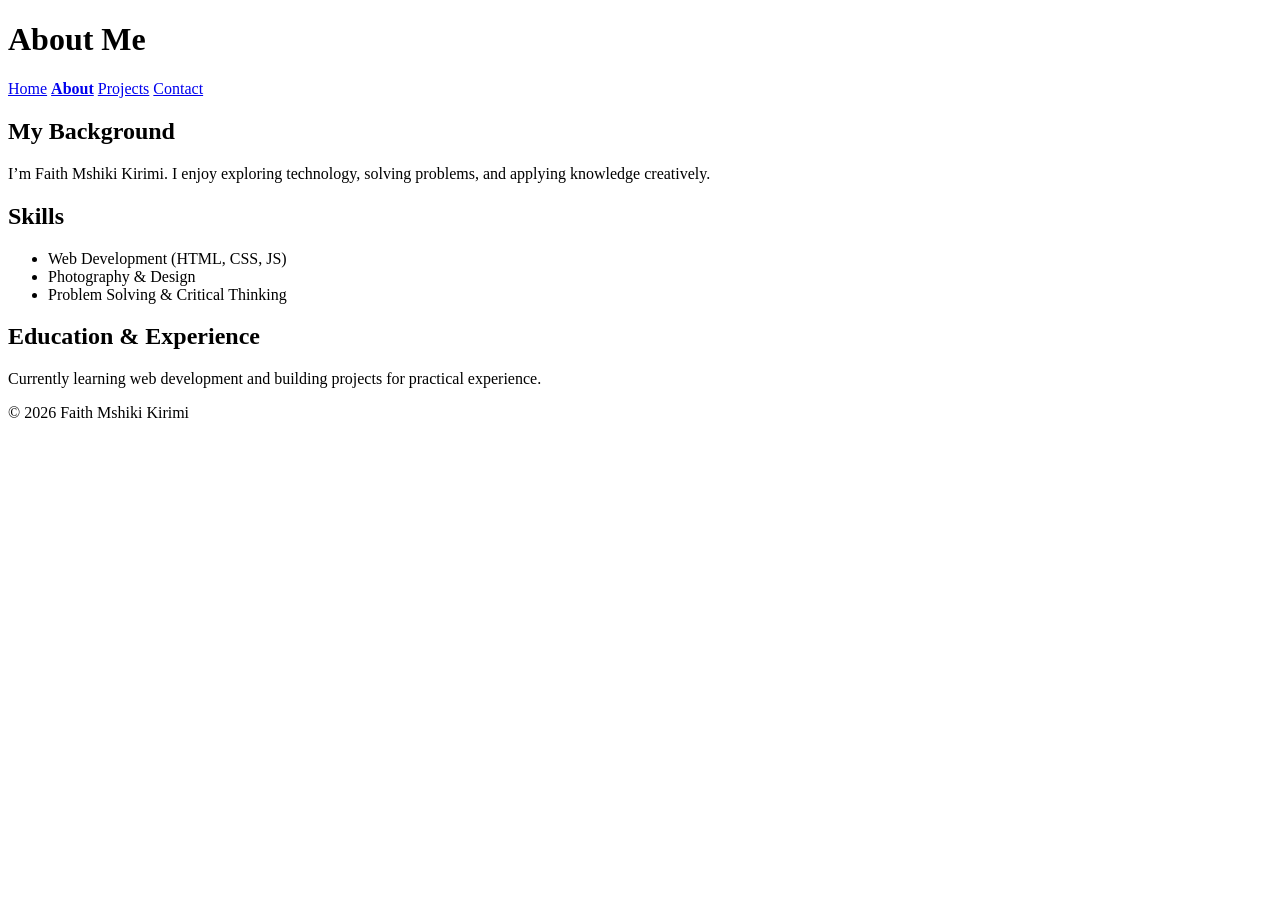
==== about.html @ ccd3205c "Update all pages with adjustments, hero, nav, projects, contact form, and social links" ====
<!DOCTYPE html>
<html lang="en">
<head>
  <meta charset="UTF-8">
  <meta name="viewport" content="width=device-width, initial-scale=1.0">
  <title>About Me - Faith Mshiki Kirimi</title>
</head>
<body>

  <header>
    <h1>About Me</h1>
    <nav>
      <a href="index.html">Home</a>
      <a href="about.html" style="font-weight:bold;">About</a>
      <a href="projects.html">Projects</a>
      <a href="contact.html">Contact</a>
    </nav>
  </header>

  <main>
    <h2>My Background</h2>
    <p>I’m Faith Mshiki Kirimi. I enjoy exploring technology, solving problems, and applying knowledge creatively.</p>

    <h2>Skills</h2>
    <ul>
      <li>Web Development (HTML, CSS, JS)</li>
      <li>Photography & Design</li>
      <li>Problem Solving & Critical Thinking</li>
    </ul>

    <h2>Education & Experience</h2>
    <p>Currently learning web development and building projects for practical experience.</p>
  </main>

  <footer>
    <p>© 2026 Faith Mshiki Kirimi</p>
  </footer>

</body>
</html>
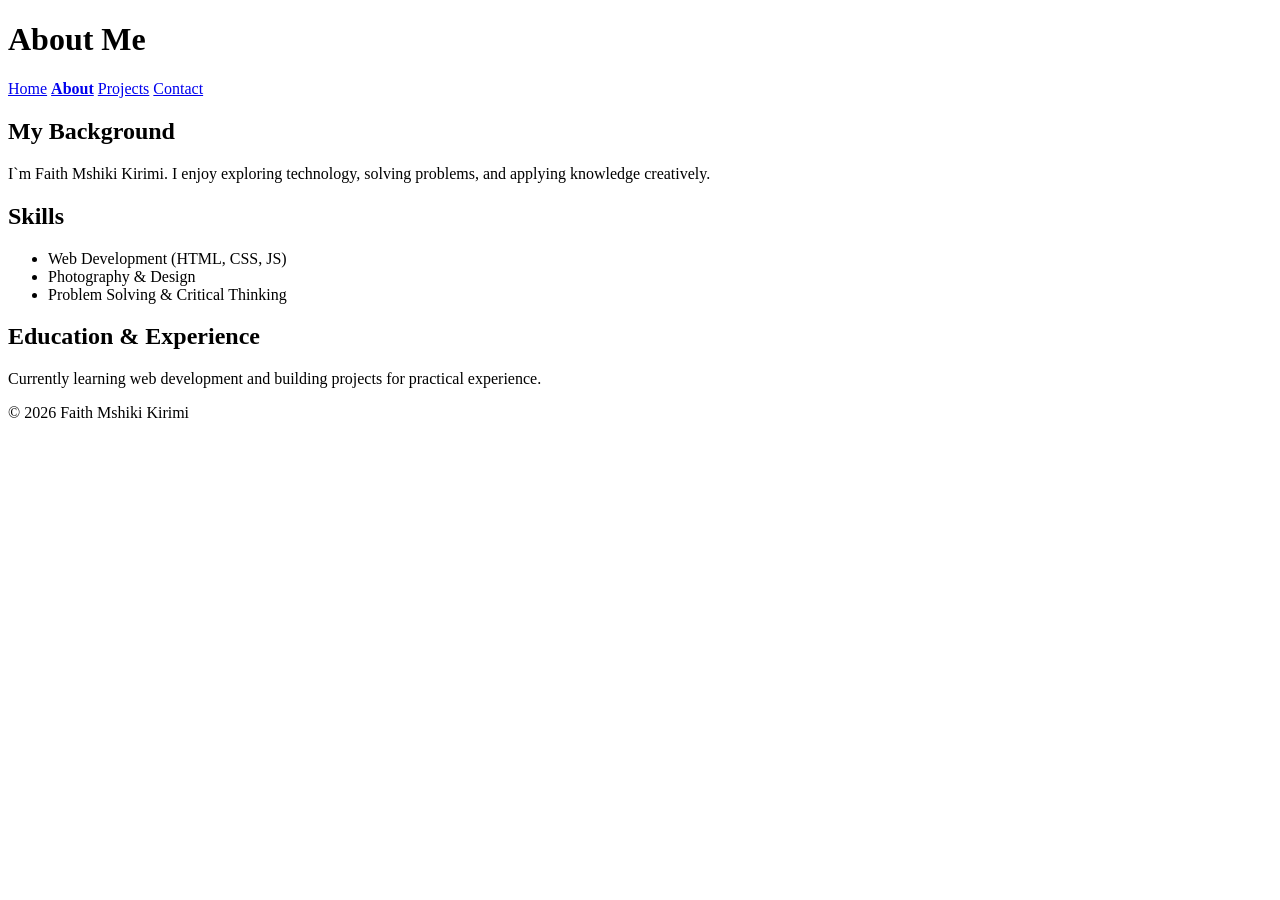
==== commit 5ca54762: "Remove unwanted file" ====
--- a/about.html
+++ b/about.html
@@ -19,7 +19,7 @@
 
   <main>
     <h2>My Background</h2>
-    <p>I’m Faith Mshiki Kirimi. I enjoy exploring technology, solving problems, and applying knowledge creatively.</p>
+    <p>I`m Faith Mshiki Kirimi. I enjoy exploring technology, solving problems, and applying knowledge creatively.</p>
 
     <h2>Skills</h2>
     <ul>
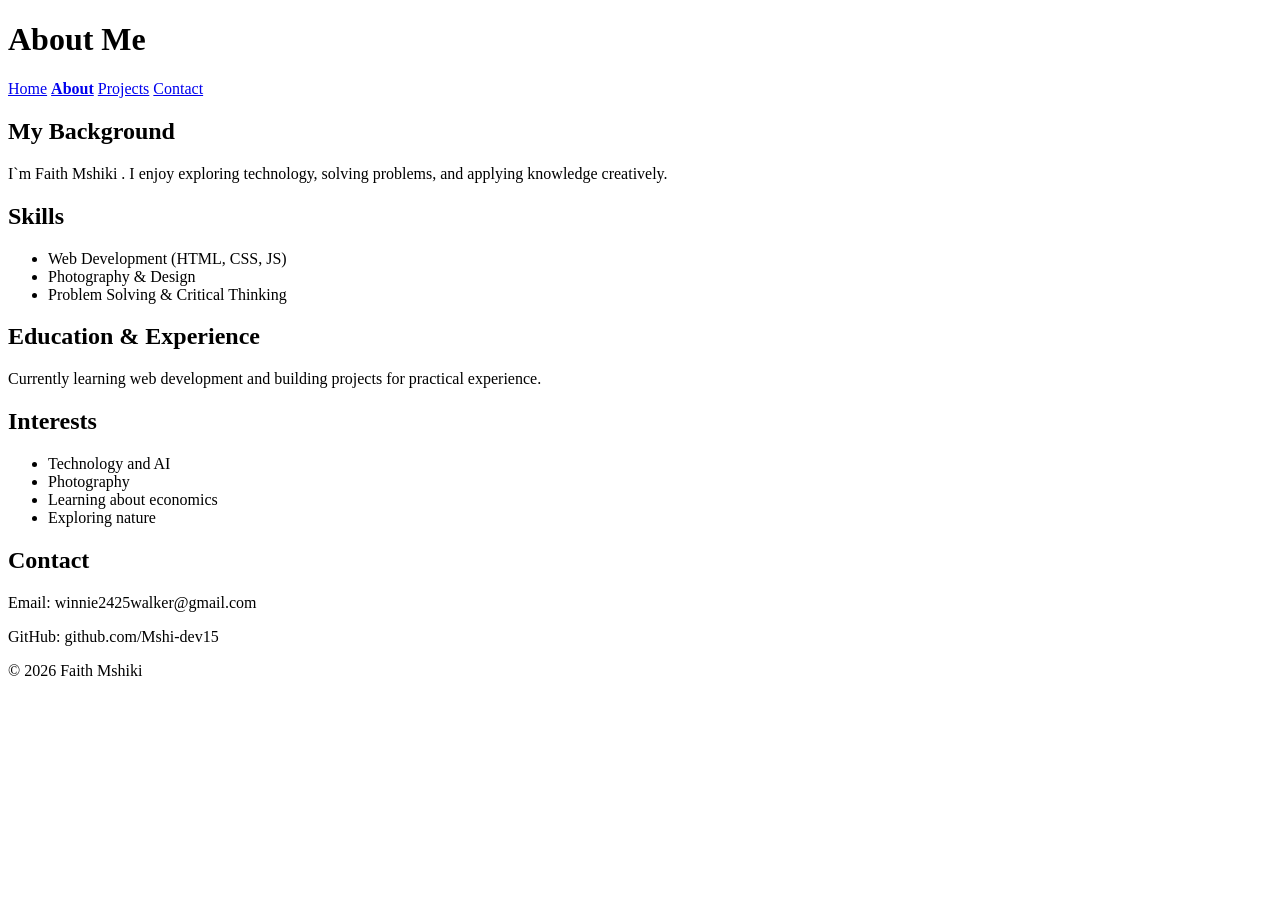
==== commit 7096e066: "feat: add about page content" ====
--- a/about.html
+++ b/about.html
@@ -3,7 +3,7 @@
 <head>
   <meta charset="UTF-8">
   <meta name="viewport" content="width=device-width, initial-scale=1.0">
-  <title>About Me - Faith Mshiki Kirimi</title>
+  <title>About Me - Faith Mshiki </title>
 </head>
 <body>
 
@@ -19,7 +19,7 @@
 
   <main>
     <h2>My Background</h2>
-    <p>I`m Faith Mshiki Kirimi. I enjoy exploring technology, solving problems, and applying knowledge creatively.</p>
+    <p>I`m Faith Mshiki . I enjoy exploring technology, solving problems, and applying knowledge creatively.</p>
 
     <h2>Skills</h2>
     <ul>
@@ -30,10 +30,25 @@
 
     <h2>Education & Experience</h2>
     <p>Currently learning web development and building projects for practical experience.</p>
-  </main>
+  
+  <section>
+  <h2>Interests</h2>
+  <ul>
+    <li>Technology and AI</li>
+    <li>Photography</li>
+    <li>Learning about economics</li>
+    <li>Exploring nature</li>
+  </ul>
+</section>
 
+<section>
+  <h2>Contact</h2>
+  <p>Email: winnie2425walker@gmail.com</p>
+  <p>GitHub: github.com/Mshi-dev15</p>
+</section>
+</main>
   <footer>
-    <p>© 2026 Faith Mshiki Kirimi</p>
+    <p>© 2026 Faith Mshiki </p>
   </footer>
 
 </body>
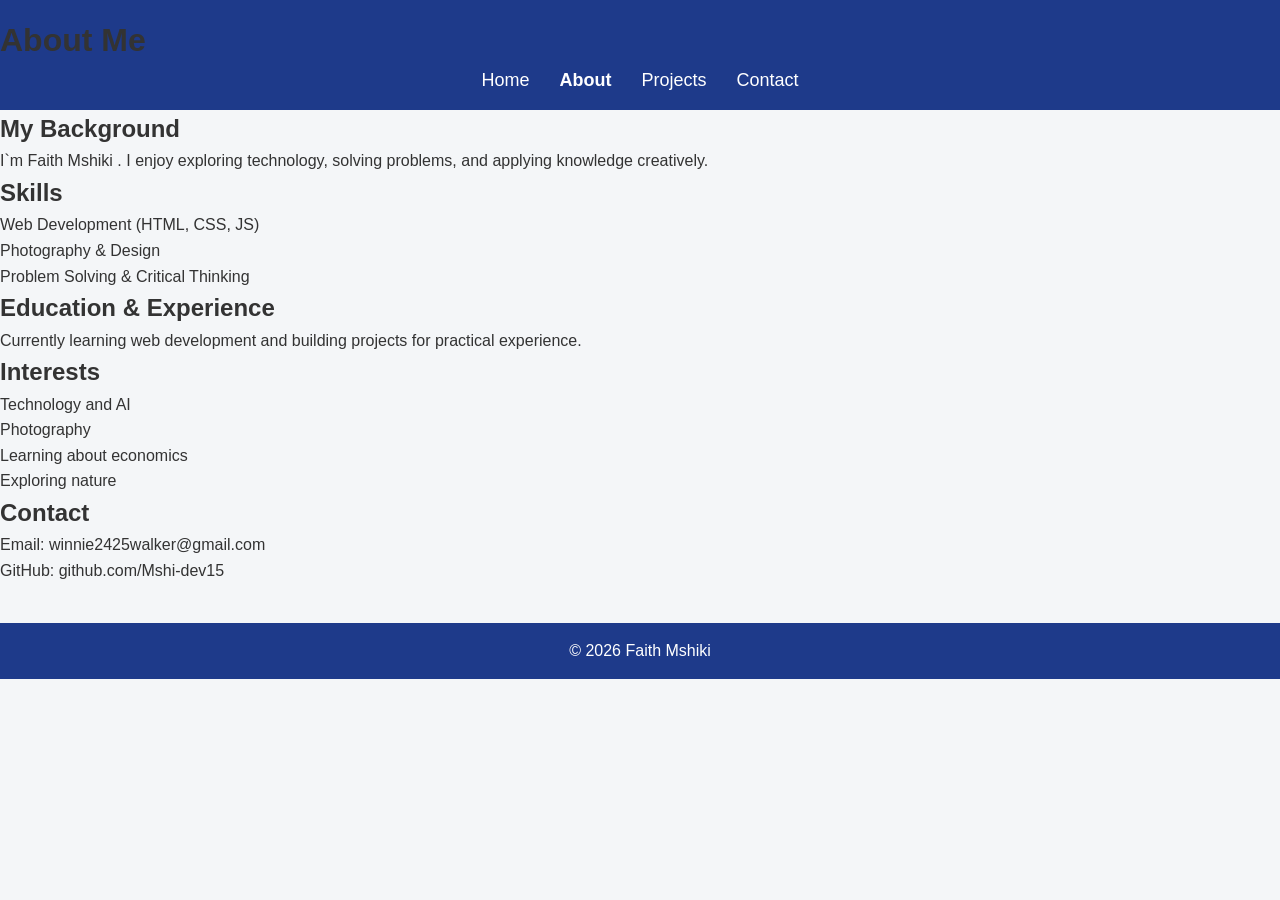
==== commit 13afbd5e: "feat: link css to about.html and update styles" ====
--- a/about.html
+++ b/about.html
@@ -4,6 +4,7 @@
   <meta charset="UTF-8">
   <meta name="viewport" content="width=device-width, initial-scale=1.0">
   <title>About Me - Faith Mshiki </title>
+  <link rel="stylesheet" href="./styles.css">
 </head>
 <body>
 
--- a/styles.css
+++ b/styles.css
@@ -0,0 +1,115 @@
+/* Reset default browser styles */
+* {
+    margin: 0;
+    padding: 0;
+    box-sizing: border-box;
+}
+
+/* Body styling */
+body {
+    font-family: Arial, Helvetica, sans-serif;
+    line-height: 1.6;
+    background-color: #f4f6f8;
+    color: #333;
+}
+
+/* Header and Navigation */
+header {
+    background-color: #1e3a8a;
+    padding: 15px 0;
+}
+
+nav {
+    display: flex;
+    justify-content: center;
+    gap: 30px;
+}
+
+nav a {
+    color: white;
+    text-decoration: none;
+    font-size: 18px;
+}
+
+nav a:hover {
+    text-decoration: underline;
+}
+
+/* Hero Section */
+#hero {
+    max-width: 900px;
+    margin: 40px auto;
+    padding: 30px;
+    background: white;
+    border-radius: 10px;
+    text-align: center;
+    box-shadow: 0 4px 10px rgba(0,0,0,0.1);
+}
+
+#hero h1 {
+    font-size: 36px;
+    margin-bottom: 15px;
+    color: #1e3a8a;
+}
+
+#hero p {
+    margin-bottom: 15px;
+    font-size: 17px;
+}
+
+/* Image styling */
+#hero img {
+    width: 200px;
+    height: 200px;
+    border-radius: 50%;
+    margin: 20px 0;
+    object-fit: cover;
+    border: 4px solid #1e3a8a;
+}
+
+/* Hobbies list */
+#hero ul {
+    list-style-type: disc;
+    text-align: left;
+    max-width: 300px;
+    margin: 15px auto;
+}
+
+#hero li {
+    margin-bottom: 8px;
+}
+
+/* Links */
+a {
+    color: #2563eb;
+}
+
+a:hover {
+    color: #1e3a8a;
+}
+
+/* Footer */
+footer {
+    text-align: center;
+    padding: 15px;
+    background-color: #1e3a8a;
+    color: white;
+    margin-top: 40px;
+}
+
+/* Responsive design */
+@media (max-width: 600px) {
+    nav {
+        flex-direction: column;
+        gap: 10px;
+    }
+
+    #hero {
+        margin: 20px;
+        padding: 20px;
+    }
+
+    #hero h1 {
+        font-size: 28px;
+    }
+}
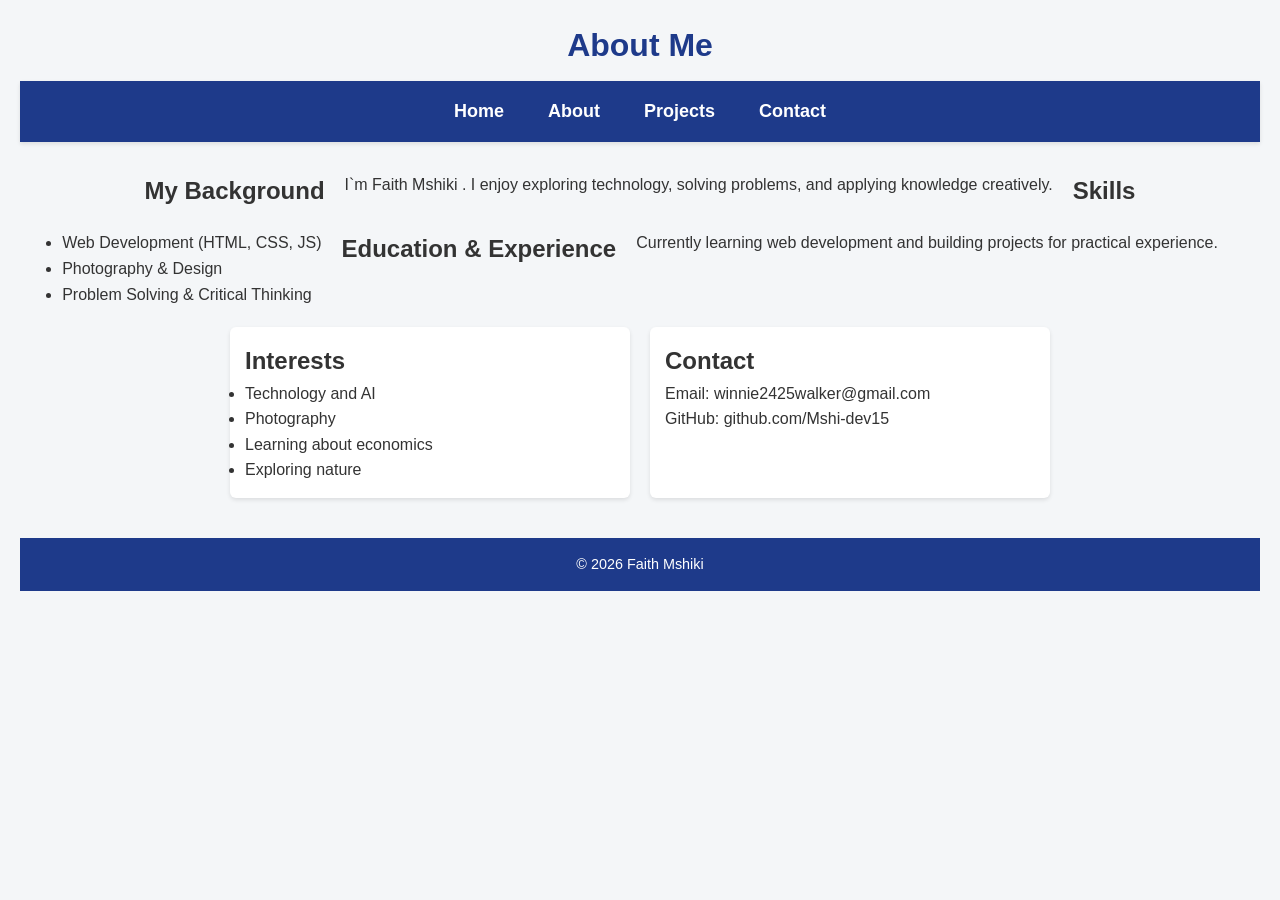
==== commit f25e73d5: "Fix CSS path to css/styles.css" ====
--- a/about.html
+++ b/about.html
@@ -4,7 +4,7 @@
   <meta charset="UTF-8">
   <meta name="viewport" content="width=device-width, initial-scale=1.0">
   <title>About Me - Faith Mshiki </title>
-  <link rel="stylesheet" href="./styles.css">
+  <link rel="stylesheet" href="css/styles.css">
 </head>
 <body>
 
@@ -13,7 +13,7 @@
     <nav>
       <a href="index.html">Home</a>
       <a href="about.html" style="font-weight:bold;">About</a>
-      <a href="projects.html">Projects</a>
+      <a href="project.html">Projects</a>
       <a href="contact.html">Contact</a>
     </nav>
   </header>
--- a/css/styles.css
+++ b/css/styles.css
@@ -0,0 +1,170 @@
+/* =========================
+   RESET & GLOBAL STYLES
+========================= */
+* {
+    margin: 0;
+    padding: 0;
+    box-sizing: border-box;
+    font-family: Arial, Helvetica, 'Segoe UI', sans-serif;
+}
+
+body {
+    background-color: #f4f6f8;
+    color: #333;
+    line-height: 1.6;
+    padding: 20px;
+}
+
+/* =========================
+   LINKS
+========================= */
+a {
+    color: #2563eb;
+    text-decoration: none;
+    transition: color 0.3s;
+}
+
+a:hover {
+    color: #1e3a8a;
+}
+
+/* =========================
+   NAVIGATION
+========================= */
+nav {
+    display: flex;
+    justify-content: center;
+    align-items: center;
+    gap: 20px;
+    background-color: #1e3a8a;
+    padding: 10px 20px;
+    box-shadow: 0 2px 4px rgba(0,0,0,0.1);
+}
+
+nav ul {
+    list-style: none;
+    display: flex;
+    gap: 30px;
+}
+
+nav a {
+    color: white;
+    font-weight: 600;
+    font-size: 18px;
+    padding: 6px 12px;
+    border-radius: 4px;
+}
+
+nav a:hover {
+    background: #0077cc;
+    color: #fff;
+}
+
+/* =========================
+   HEADER / HERO SECTION
+========================= */
+header, #hero {
+    text-align: center;
+    margin-bottom: 30px;
+}
+
+header img, #hero img {
+    width: 150px;
+    height: 150px;
+    border-radius: 50%;
+    object-fit: cover;
+    margin-bottom: 15px;
+    border: 4px solid #1e3a8a;
+}
+
+header h1, #hero h1 {
+    font-size: 2rem;
+    color: #1e3a8a;
+    margin-bottom: 10px;
+}
+
+header p, #hero p {
+    font-size: 1rem;
+    color: #555;
+    margin-bottom: 15px;
+}
+
+#hero {
+    max-width: 900px;
+    margin: 40px auto;
+    padding: 30px;
+    background: white;
+    border-radius: 10px;
+    box-shadow: 0 4px 10px rgba(0,0,0,0.1);
+}
+
+/* =========================
+   MAIN CONTENT / SECTIONS
+========================= */
+main {
+    display: flex;
+    flex-wrap: wrap;
+    gap: 20px;
+    justify-content: center;
+}
+
+section {
+    background: #fff;
+    padding: 15px;
+    border-radius: 6px;
+    box-shadow: 0 2px 4px rgba(0,0,0,0.1);
+    flex: 1 1 300px; /* grows, shrinks, min width */
+    max-width: 400px;
+}
+
+#hero ul {
+    list-style-type: disc;
+    text-align: left;
+    max-width: 300px;
+    margin: 15px auto;
+}
+
+#hero li {
+    margin-bottom: 8px;
+}
+
+/* =========================
+   FOOTER
+========================= */
+footer {
+    text-align: center;
+    padding: 15px;
+    background-color: #1e3a8a;
+    color: white;
+    margin-top: 40px;
+    font-size: 0.9rem;
+}
+
+/* =========================
+   RESPONSIVE DESIGN
+========================= */
+@media (max-width: 600px) {
+    nav {
+        flex-direction: column;
+        gap: 10px;
+    }
+
+    nav ul {
+        flex-direction: column;
+        gap: 10px;
+    }
+
+    main {
+        flex-direction: column;
+        align-items: center;
+    }
+
+    #hero {
+        margin: 20px;
+        padding: 20px;
+    }
+
+    #hero h1 {
+        font-size: 28px;
+    }
+}
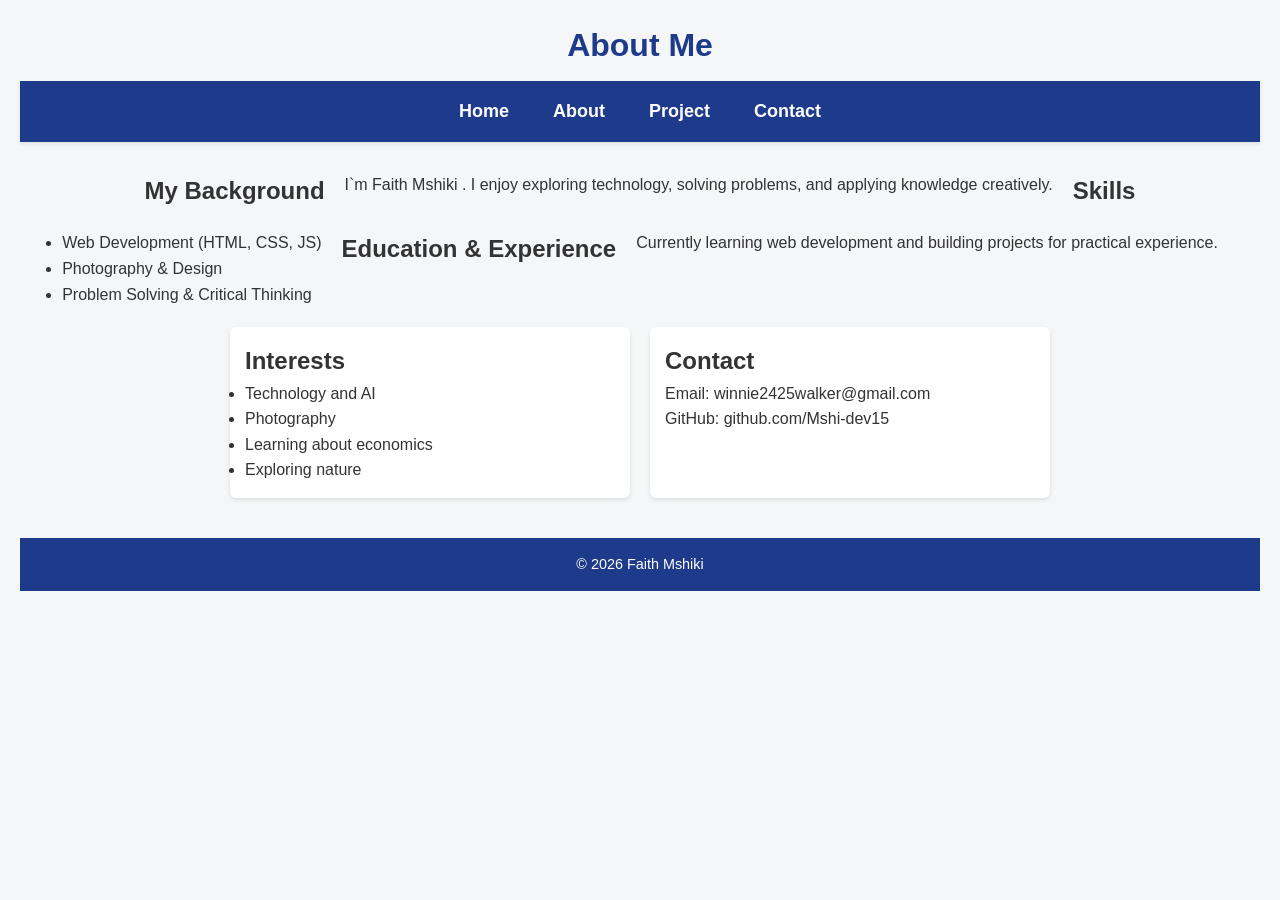
==== commit 88aefaf1: "Update nav links and main sections for all pages" ====
--- a/about.html
+++ b/about.html
@@ -13,7 +13,7 @@
     <nav>
       <a href="index.html">Home</a>
       <a href="about.html" style="font-weight:bold;">About</a>
-      <a href="project.html">Projects</a>
+      <a href="project.html">Project</a>
       <a href="contact.html">Contact</a>
     </nav>
   </header>
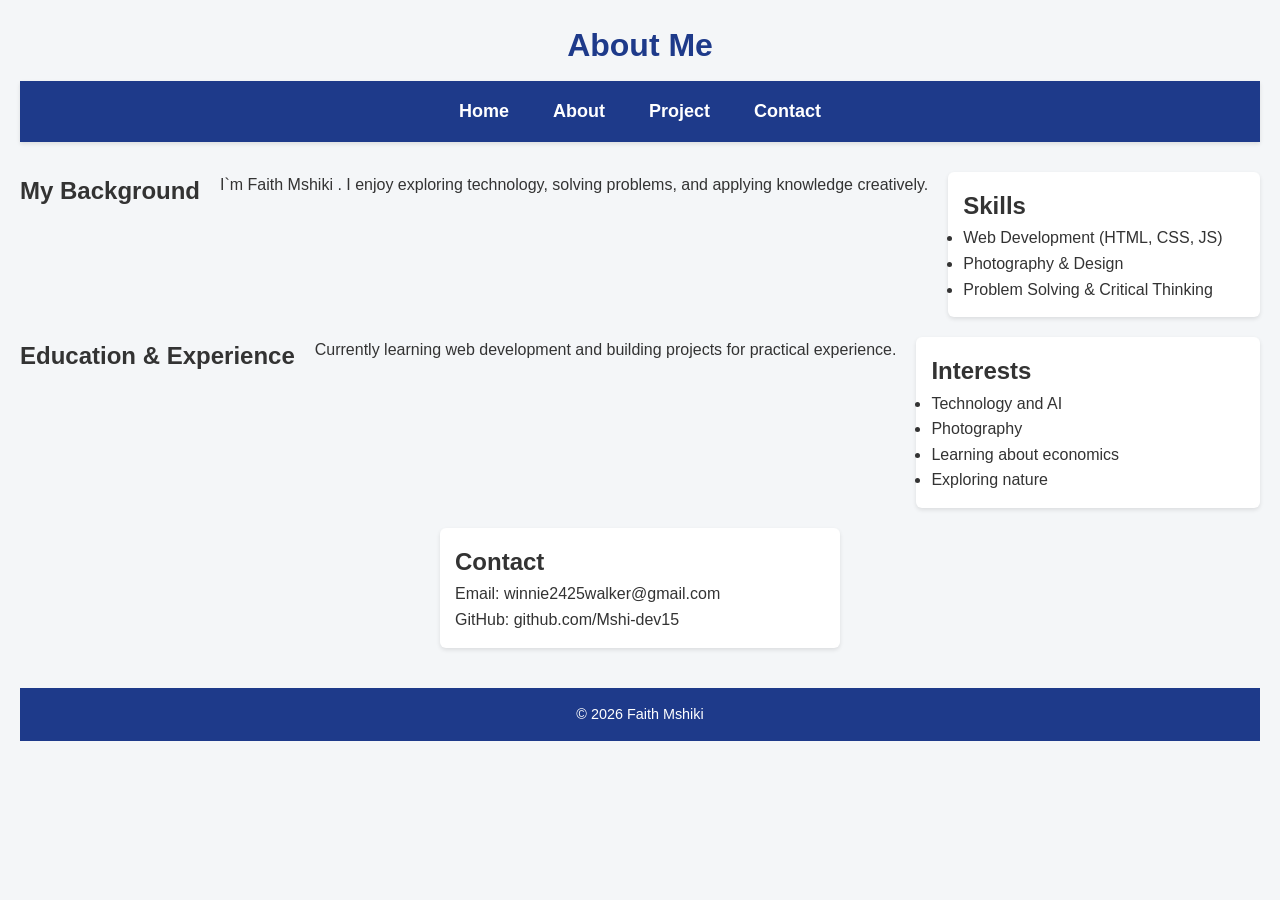
==== commit b8f36025: "Organize About page content and adjust section styles" ====
--- a/about.html
+++ b/about.html
@@ -21,14 +21,14 @@
   <main>
     <h2>My Background</h2>
     <p>I`m Faith Mshiki . I enjoy exploring technology, solving problems, and applying knowledge creatively.</p>
-
+<section>
     <h2>Skills</h2>
     <ul>
       <li>Web Development (HTML, CSS, JS)</li>
       <li>Photography & Design</li>
       <li>Problem Solving & Critical Thinking</li>
     </ul>
-
+</section>
     <h2>Education & Experience</h2>
     <p>Currently learning web development and building projects for practical experience.</p>
   
--- a/css/styles.css
+++ b/css/styles.css
@@ -167,4 +167,25 @@
     #hero h1 {
         font-size: 28px;
     }
+
+    /* Projects grid */
+main {
+    display: flex;
+    flex-wrap: wrap;
+    gap: 20px;
+    justify-content: center;
+}
+
+section.project-card {
+    flex: 1 1 300px; /* grow/shrink, min width */
+    max-width: 350px; /* prevents too big */
+    text-align: center;
+}
+
+section.project-card img {
+    width: 100%;
+    height: auto;
+    border-radius: 8px;
+    object-fit: cover;
+}
 }
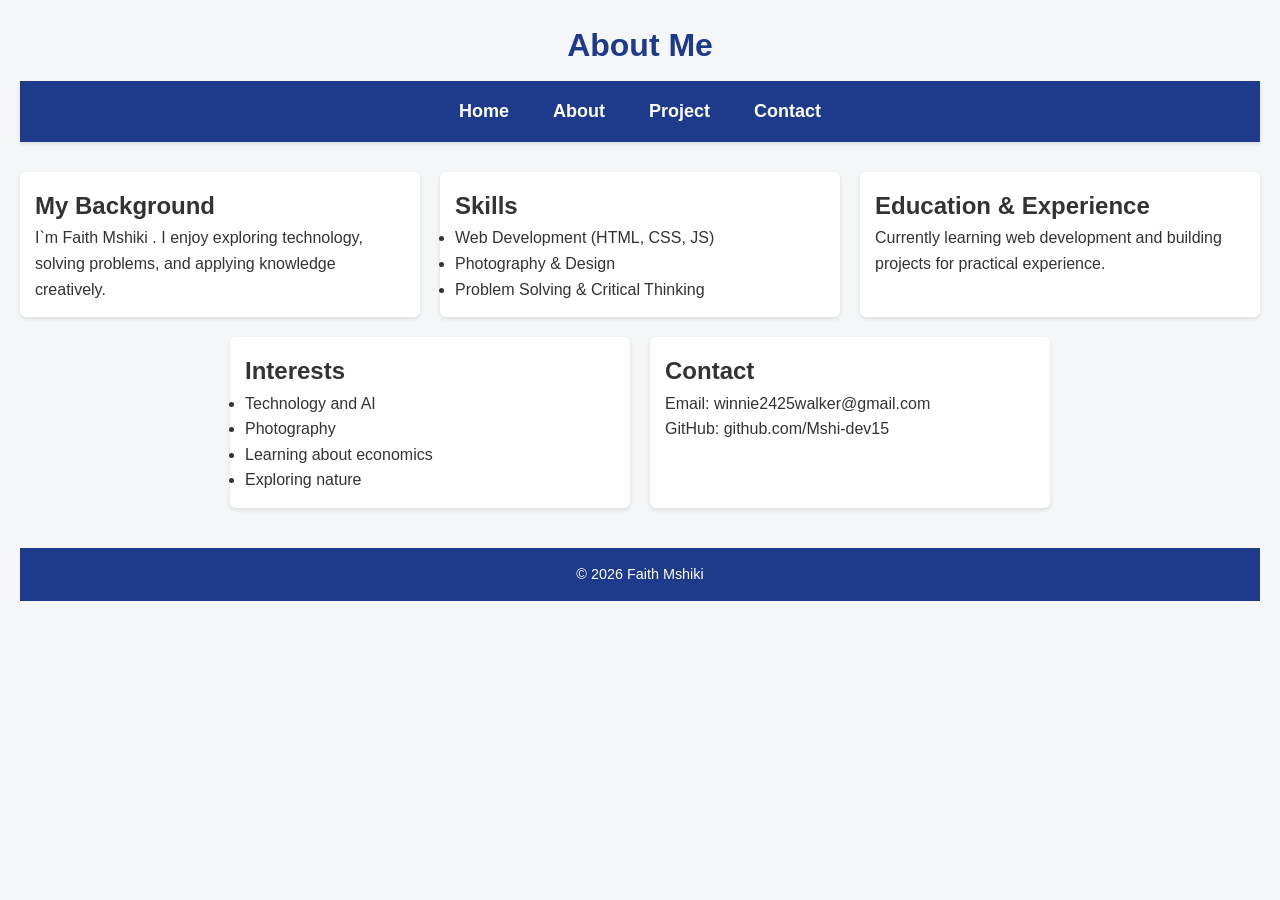
==== commit ef865c05: "Organize About page into sections and cards; update styles for sections and images" ====
--- a/about.html
+++ b/about.html
@@ -19,9 +19,12 @@
   </header>
 
   <main>
+    <section>
     <h2>My Background</h2>
     <p>I`m Faith Mshiki . I enjoy exploring technology, solving problems, and applying knowledge creatively.</p>
-<section>
+</section>
+
+    <section>
     <h2>Skills</h2>
     <ul>
       <li>Web Development (HTML, CSS, JS)</li>
@@ -29,9 +32,12 @@
       <li>Problem Solving & Critical Thinking</li>
     </ul>
 </section>
+
+<section>
     <h2>Education & Experience</h2>
     <p>Currently learning web development and building projects for practical experience.</p>
-  
+  </section>
+
   <section>
   <h2>Interests</h2>
   <ul>
--- a/css/styles.css
+++ b/css/styles.css
@@ -188,4 +188,12 @@
     border-radius: 8px;
     object-fit: cover;
 }
+
+/* Project images */
+section img {
+    max-width: 100%;
+    height: auto;
+    border-radius: 8px;
+    object-fit: cover;
+}
 }
